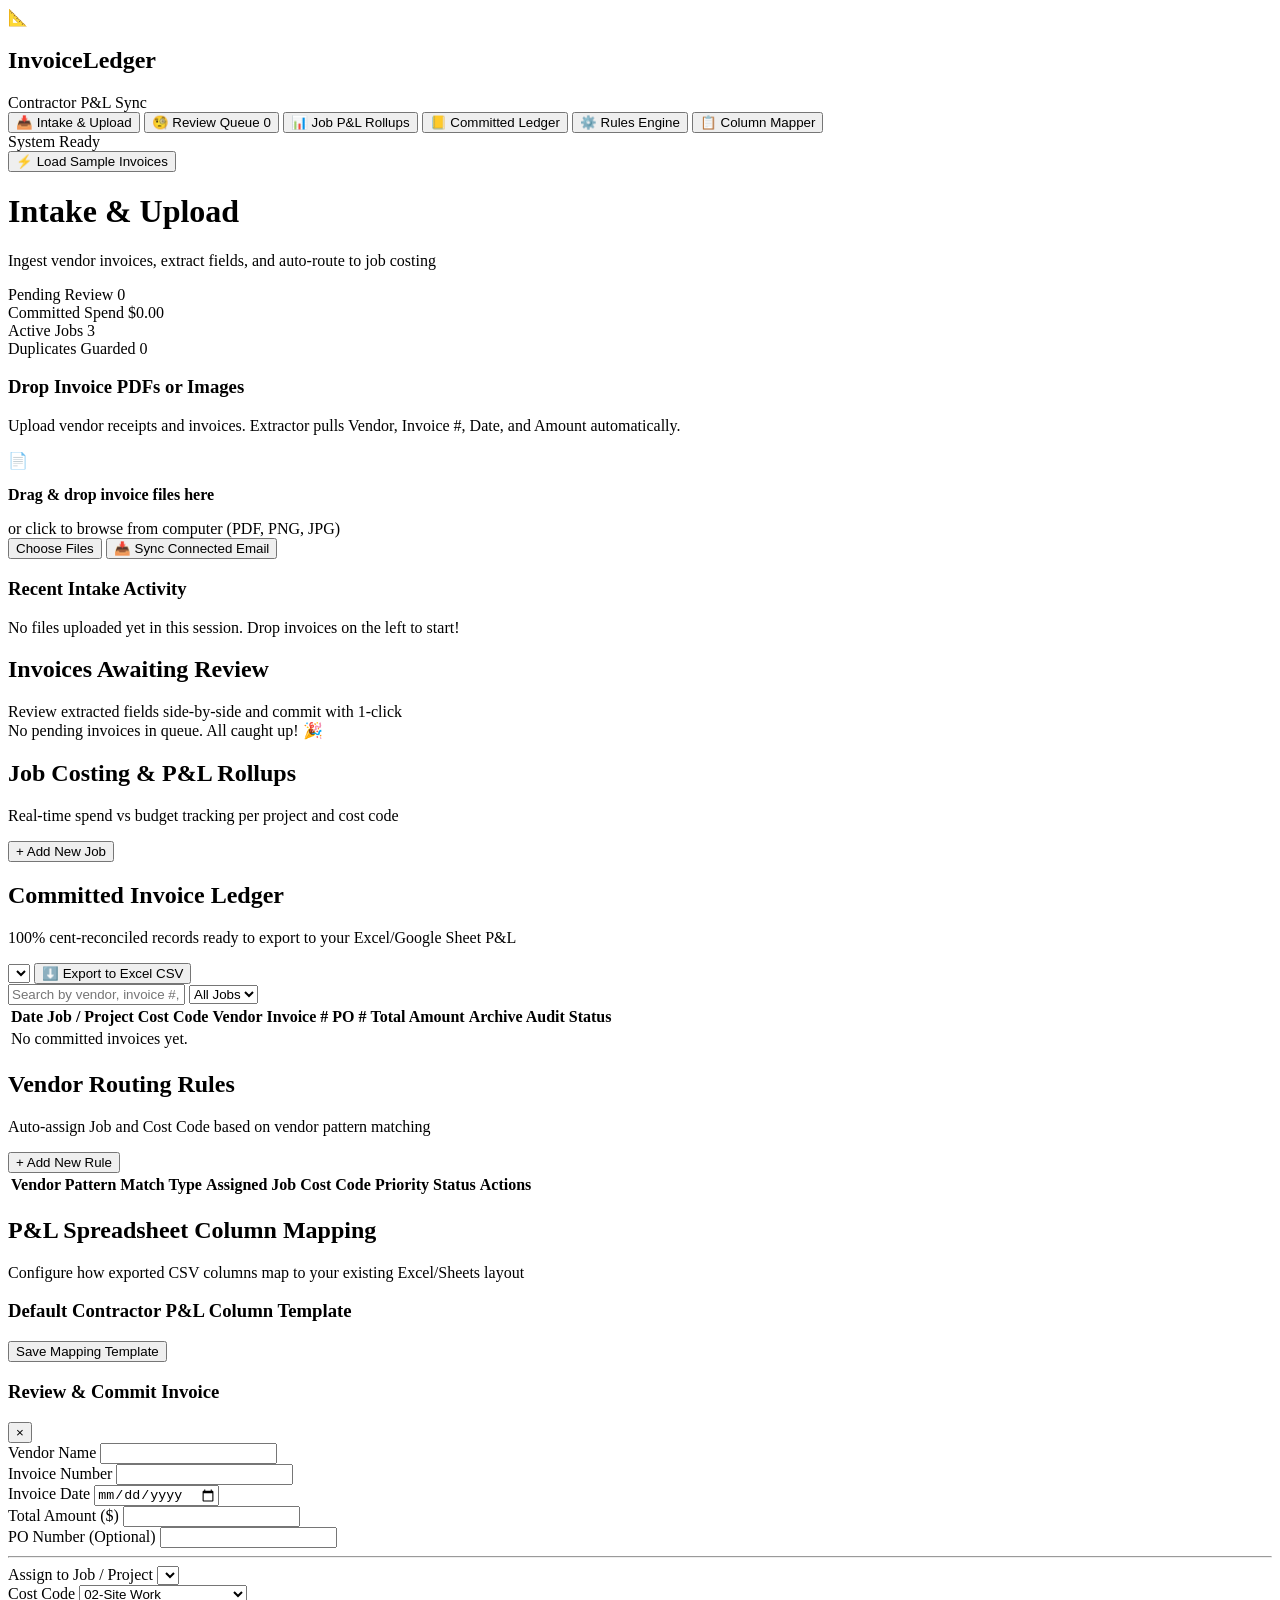
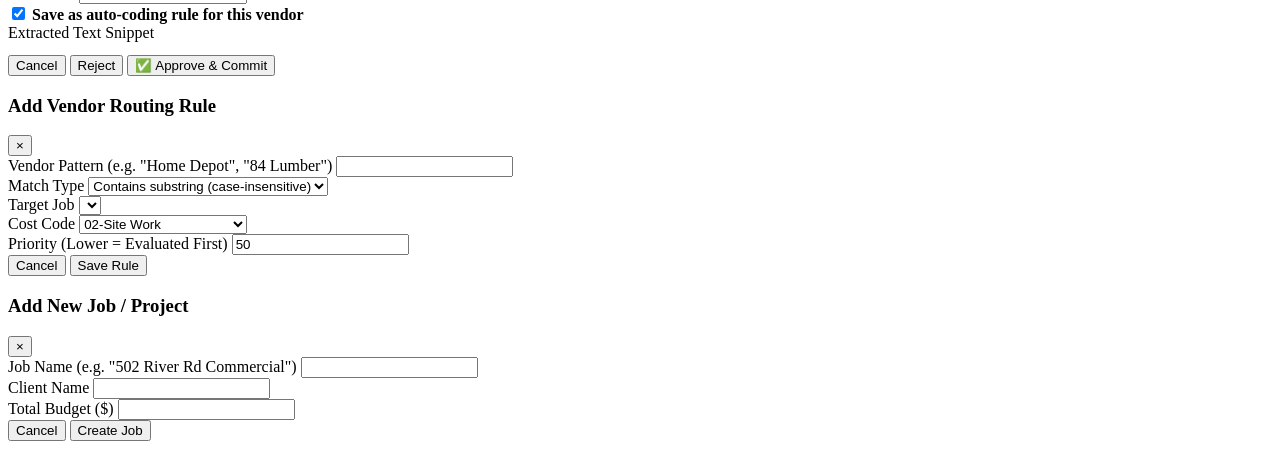
==== invoiceledger/templates/index.html @ a7b4fa6a "Implement InvoiceLedger: intake, OCR extraction, rules engine, human review, rollups, and spreadshee" ====
<!DOCTYPE html>
<html lang="en">
<head>
    <meta charset="UTF-8">
    <meta name="viewport" content="width=device-width, initial-scale=1.0">
    <title>InvoiceLedger - Automated Contractor Invoice Reconciler</title>
    <link rel="stylesheet" href="/static/style.css">
    <link rel="preconnect" href="https://fonts.googleapis.com">
    <link rel="preconnect" href="https://fonts.gstatic.com" crossorigin>
    <link href="https://fonts.googleapis.com/css2?family=Inter:wght@300;400;500;600;700&family=JetBrains+Mono:wght@400;500&display=swap" rel="stylesheet">
</head>
<body>
    <div class="app-container">
        <!-- Sidebar -->
        <aside class="sidebar">
            <div class="brand">
                <div class="brand-icon">📐</div>
                <div>
                    <h2>InvoiceLedger</h2>
                    <span class="subtext">Contractor P&L Sync</span>
                </div>
            </div>
            
            <nav class="nav-menu">
                <button class="nav-item active" data-tab="intake">
                    <span class="icon">📥</span> Intake & Upload
                </button>
                <button class="nav-item" data-tab="review">
                    <span class="icon">🧐</span> Review Queue
                    <span class="badge badge-warning" id="badge-pending">0</span>
                </button>
                <button class="nav-item" data-tab="rollups">
                    <span class="icon">📊</span> Job P&L Rollups
                </button>
                <button class="nav-item" data-tab="ledger">
                    <span class="icon">📒</span> Committed Ledger
                </button>
                <button class="nav-item" data-tab="rules">
                    <span class="icon">⚙️</span> Rules Engine
                </button>
                <button class="nav-item" data-tab="mappings">
                    <span class="icon">📋</span> Column Mapper
                </button>
            </nav>

            <div class="sidebar-footer">
                <div class="status-indicator">
                    <span class="dot live"></span> System Ready
                </div>
                <button id="btn-sync-samples" class="btn btn-sm btn-outline">⚡ Load Sample Invoices</button>
            </div>
        </aside>

        <!-- Main Content -->
        <main class="main-content">
            <!-- Header Stats -->
            <header class="top-header">
                <div class="header-title">
                    <h1 id="page-title">Intake & Upload</h1>
                    <p class="subtitle">Ingest vendor invoices, extract fields, and auto-route to job costing</p>
                </div>
                <div class="header-stats">
                    <div class="stat-card">
                        <span class="stat-label">Pending Review</span>
                        <span class="stat-val text-warning" id="stat-pending-count">0</span>
                    </div>
                    <div class="stat-card">
                        <span class="stat-label">Committed Spend</span>
                        <span class="stat-val text-success" id="stat-committed-spend">$0.00</span>
                    </div>
                    <div class="stat-card">
                        <span class="stat-label">Active Jobs</span>
                        <span class="stat-val text-primary" id="stat-active-jobs">3</span>
                    </div>
                    <div class="stat-card">
                        <span class="stat-label">Duplicates Guarded</span>
                        <span class="stat-val text-info" id="stat-duplicates-count">0</span>
                    </div>
                </div>
            </header>

            <!-- Notification Toast -->
            <div id="toast" class="toast hidden"></div>

            <!-- Tab 1: Intake & Upload -->
            <section id="tab-intake" class="tab-panel active">
                <div class="grid-2col">
                    <div class="card">
                        <h3>Drop Invoice PDFs or Images</h3>
                        <p class="muted">Upload vendor receipts and invoices. Extractor pulls Vendor, Invoice #, Date, and Amount automatically.</p>
                        
                        <div id="dropzone" class="dropzone">
                            <div class="dropzone-content">
                                <div class="drop-icon">📄</div>
                                <p><strong>Drag & drop invoice files here</strong></p>
                                <span>or click to browse from computer (PDF, PNG, JPG)</span>
                                <input type="file" id="file-input" multiple accept=".pdf,.png,.jpg,.jpeg,.txt" style="display:none;">
                            </div>
                        </div>

                        <div class="actions-row mt-4">
                            <button id="btn-browse" class="btn btn-primary">Choose Files</button>
                            <button id="btn-email-sync" class="btn btn-secondary">📥 Sync Connected Email</button>
                        </div>
                    </div>

                    <div class="card">
                        <h3>Recent Intake Activity</h3>
                        <div id="intake-log" class="intake-log-container">
                            <div class="empty-state">No files uploaded yet in this session. Drop invoices on the left to start!</div>
                        </div>
                    </div>
                </div>
            </section>

            <!-- Tab 2: Review Queue -->
            <section id="tab-review" class="tab-panel">
                <div class="section-toolbar">
                    <h2>Invoices Awaiting Review</h2>
                    <span class="muted">Review extracted fields side-by-side and commit with 1-click</span>
                </div>

                <div id="review-cards-container" class="review-grid">
                    <div class="empty-state">No pending invoices in queue. All caught up! 🎉</div>
                </div>
            </section>

            <!-- Tab 3: Job P&L Rollups -->
            <section id="tab-rollups" class="tab-panel">
                <div class="section-toolbar">
                    <div>
                        <h2>Job Costing & P&L Rollups</h2>
                        <p class="muted">Real-time spend vs budget tracking per project and cost code</p>
                    </div>
                    <button id="btn-new-job" class="btn btn-outline">+ Add New Job</button>
                </div>

                <div id="jobs-container" class="jobs-grid">
                    <!-- Dynamic Job Cards -->
                </div>
            </section>

            <!-- Tab 4: Committed Ledger -->
            <section id="tab-ledger" class="tab-panel">
                <div class="section-toolbar">
                    <div>
                        <h2>Committed Invoice Ledger</h2>
                        <p class="muted">100% cent-reconciled records ready to export to your Excel/Google Sheet P&L</p>
                    </div>
                    <div class="btn-group">
                        <select id="export-template-select" class="form-control" style="width: auto; display: inline-block;">
                            <!-- Templates options -->
                        </select>
                        <button id="btn-export-csv" class="btn btn-success">⬇️ Export to Excel CSV</button>
                    </div>
                </div>

                <div class="table-card">
                    <div class="table-filters">
                        <input type="text" id="ledger-search" placeholder="Search by vendor, invoice #, PO..." class="form-control" style="max-width: 300px;">
                        <select id="ledger-job-filter" class="form-control" style="max-width: 250px;">
                            <option value="">All Jobs</option>
                        </select>
                    </div>

                    <div class="table-responsive">
                        <table class="data-table">
                            <thead>
                                <tr>
                                    <th>Date</th>
                                    <th>Job / Project</th>
                                    <th>Cost Code</th>
                                    <th>Vendor</th>
                                    <th>Invoice #</th>
                                    <th>PO #</th>
                                    <th class="text-right">Total Amount</th>
                                    <th>Archive Audit</th>
                                    <th>Status</th>
                                </tr>
                            </thead>
                            <tbody id="ledger-table-body">
                                <tr><td colspan="9" class="text-center muted">No committed invoices yet.</td></tr>
                            </tbody>
                        </table>
                    </div>
                </div>
            </section>

            <!-- Tab 5: Rules Engine -->
            <section id="tab-rules" class="tab-panel">
                <div class="section-toolbar">
                    <div>
                        <h2>Vendor Routing Rules</h2>
                        <p class="muted">Auto-assign Job and Cost Code based on vendor pattern matching</p>
                    </div>
                    <button id="btn-add-rule-modal" class="btn btn-primary">+ Add New Rule</button>
                </div>

                <div class="table-card">
                    <table class="data-table">
                        <thead>
                            <tr>
                                <th>Vendor Pattern</th>
                                <th>Match Type</th>
                                <th>Assigned Job</th>
                                <th>Cost Code</th>
                                <th>Priority</th>
                                <th>Status</th>
                                <th>Actions</th>
                            </tr>
                        </thead>
                        <tbody id="rules-table-body">
                            <!-- Dynamic Rules -->
                        </tbody>
                    </table>
                </div>
            </section>

            <!-- Tab 6: Column Mapper -->
            <section id="tab-mappings" class="tab-panel">
                <div class="section-toolbar">
                    <div>
                        <h2>P&L Spreadsheet Column Mapping</h2>
                        <p class="muted">Configure how exported CSV columns map to your existing Excel/Sheets layout</p>
                    </div>
                </div>

                <div class="card" style="max-width: 700px;">
                    <h3>Default Contractor P&L Column Template</h3>
                    <div id="mapping-fields-container" class="mt-4">
                        <!-- Dynamic Mapping Inputs -->
                    </div>
                    <div class="actions-row mt-4">
                        <button id="btn-save-mapping" class="btn btn-primary">Save Mapping Template</button>
                    </div>
                </div>
            </section>
        </main>
    </div>

    <!-- Review / Edit Modal -->
    <div id="edit-modal" class="modal hidden">
        <div class="modal-backdrop"></div>
        <div class="modal-dialog">
            <div class="modal-header">
                <h3>Review & Commit Invoice</h3>
                <button class="modal-close">&times;</button>
            </div>
            <div class="modal-body">
                <form id="review-form">
                    <input type="hidden" id="modal-inv-id">
                    
                    <div class="form-row">
                        <div class="form-group">
                            <label>Vendor Name</label>
                            <input type="text" id="modal-vendor" class="form-control" required>
                        </div>
                        <div class="form-group">
                            <label>Invoice Number</label>
                            <input type="text" id="modal-inv-num" class="form-control" required>
                        </div>
                    </div>

                    <div class="form-row">
                        <div class="form-group">
                            <label>Invoice Date</label>
                            <input type="date" id="modal-date" class="form-control" required>
                        </div>
                        <div class="form-group">
                            <label>Total Amount ($)</label>
                            <input type="number" step="0.01" id="modal-amount" class="form-control" required>
                        </div>
                    </div>

                    <div class="form-row">
                        <div class="form-group">
                            <label>PO Number (Optional)</label>
                            <input type="text" id="modal-po" class="form-control">
                        </div>
                    </div>

                    <hr class="divider">

                    <div class="form-row">
                        <div class="form-group">
                            <label>Assign to Job / Project</label>
                            <select id="modal-job" class="form-control" required>
                                <!-- Dynamic Job Options -->
                            </select>
                        </div>
                        <div class="form-group">
                            <label>Cost Code</label>
                            <select id="modal-cost-code" class="form-control" required>
                                <option value="02-Site Work">02-Site Work</option>
                                <option value="03-Concrete">03-Concrete</option>
                                <option value="06-Framing">06-Framing</option>
                                <option value="07-Roofing">07-Roofing</option>
                                <option value="08-Doors & Windows">08-Doors & Windows</option>
                                <option value="09-Finishes">09-Finishes</option>
                                <option value="15-Mechanical/Plumbing">15-Mechanical/Plumbing</option>
                                <option value="16-Electrical">16-Electrical</option>
                                <option value="99-General Conditions">99-General Conditions</option>
                            </select>
                        </div>
                    </div>

                    <div class="checkbox-group mt-2">
                        <label>
                            <input type="checkbox" id="modal-save-rule" checked>
                            <strong>Save as auto-coding rule for this vendor</strong>
                        </label>
                    </div>

                    <div class="raw-preview-box mt-3">
                        <label>Extracted Text Snippet</label>
                        <pre id="modal-raw-text"></pre>
                    </div>

                    <div class="modal-footer">
                        <button type="button" class="btn btn-secondary modal-close">Cancel</button>
                        <button type="button" id="btn-modal-reject" class="btn btn-danger">Reject</button>
                        <button type="submit" class="btn btn-success">✅ Approve & Commit</button>
                    </div>
                </form>
            </div>
        </div>
    </div>

    <!-- New Rule Modal -->
    <div id="rule-modal" class="modal hidden">
        <div class="modal-backdrop"></div>
        <div class="modal-dialog">
            <div class="modal-header">
                <h3>Add Vendor Routing Rule</h3>
                <button class="modal-close">&times;</button>
            </div>
            <div class="modal-body">
                <form id="rule-form">
                    <div class="form-group">
                        <label>Vendor Pattern (e.g. "Home Depot", "84 Lumber")</label>
                        <input type="text" id="rule-pattern" class="form-control" required>
                    </div>
                    <div class="form-group">
                        <label>Match Type</label>
                        <select id="rule-match-type" class="form-control">
                            <option value="contains">Contains substring (case-insensitive)</option>
                            <option value="exact">Exact match</option>
                            <option value="regex">Regular Expression</option>
                        </select>
                    </div>
                    <div class="form-group">
                        <label>Target Job</label>
                        <select id="rule-job" class="form-control" required>
                            <!-- Dynamic Jobs -->
                        </select>
                    </div>
                    <div class="form-group">
                        <label>Cost Code</label>
                        <select id="rule-cost-code" class="form-control" required>
                            <option value="02-Site Work">02-Site Work</option>
                            <option value="03-Concrete">03-Concrete</option>
                            <option value="06-Framing">06-Framing</option>
                            <option value="07-Roofing">07-Roofing</option>
                            <option value="08-Doors & Windows">08-Doors & Windows</option>
                            <option value="09-Finishes">09-Finishes</option>
                            <option value="15-Mechanical/Plumbing">15-Mechanical/Plumbing</option>
                            <option value="16-Electrical">16-Electrical</option>
                            <option value="99-General Conditions">99-General Conditions</option>
                        </select>
                    </div>
                    <div class="form-group">
                        <label>Priority (Lower = Evaluated First)</label>
                        <input type="number" id="rule-priority" class="form-control" value="50">
                    </div>
                    <div class="modal-footer">
                        <button type="button" class="btn btn-secondary modal-close">Cancel</button>
                        <button type="submit" class="btn btn-primary">Save Rule</button>
                    </div>
                </form>
            </div>
        </div>
    </div>

    <!-- New Job Modal -->
    <div id="job-modal" class="modal hidden">
        <div class="modal-backdrop"></div>
        <div class="modal-dialog">
            <div class="modal-header">
                <h3>Add New Job / Project</h3>
                <button class="modal-close">&times;</button>
            </div>
            <div class="modal-body">
                <form id="job-form">
                    <div class="form-group">
                        <label>Job Name (e.g. "502 River Rd Commercial")</label>
                        <input type="text" id="job-name" class="form-control" required>
                    </div>
                    <div class="form-group">
                        <label>Client Name</label>
                        <input type="text" id="job-client" class="form-control">
                    </div>
                    <div class="form-group">
                        <label>Total Budget ($)</label>
                        <input type="number" step="100" id="job-budget" class="form-control" required>
                    </div>
                    <div class="modal-footer">
                        <button type="button" class="btn btn-secondary modal-close">Cancel</button>
                        <button type="submit" class="btn btn-primary">Create Job</button>
                    </div>
                </form>
            </div>
        </div>
    </div>

    <script src="/static/app.js"></script>
</body>
</html>
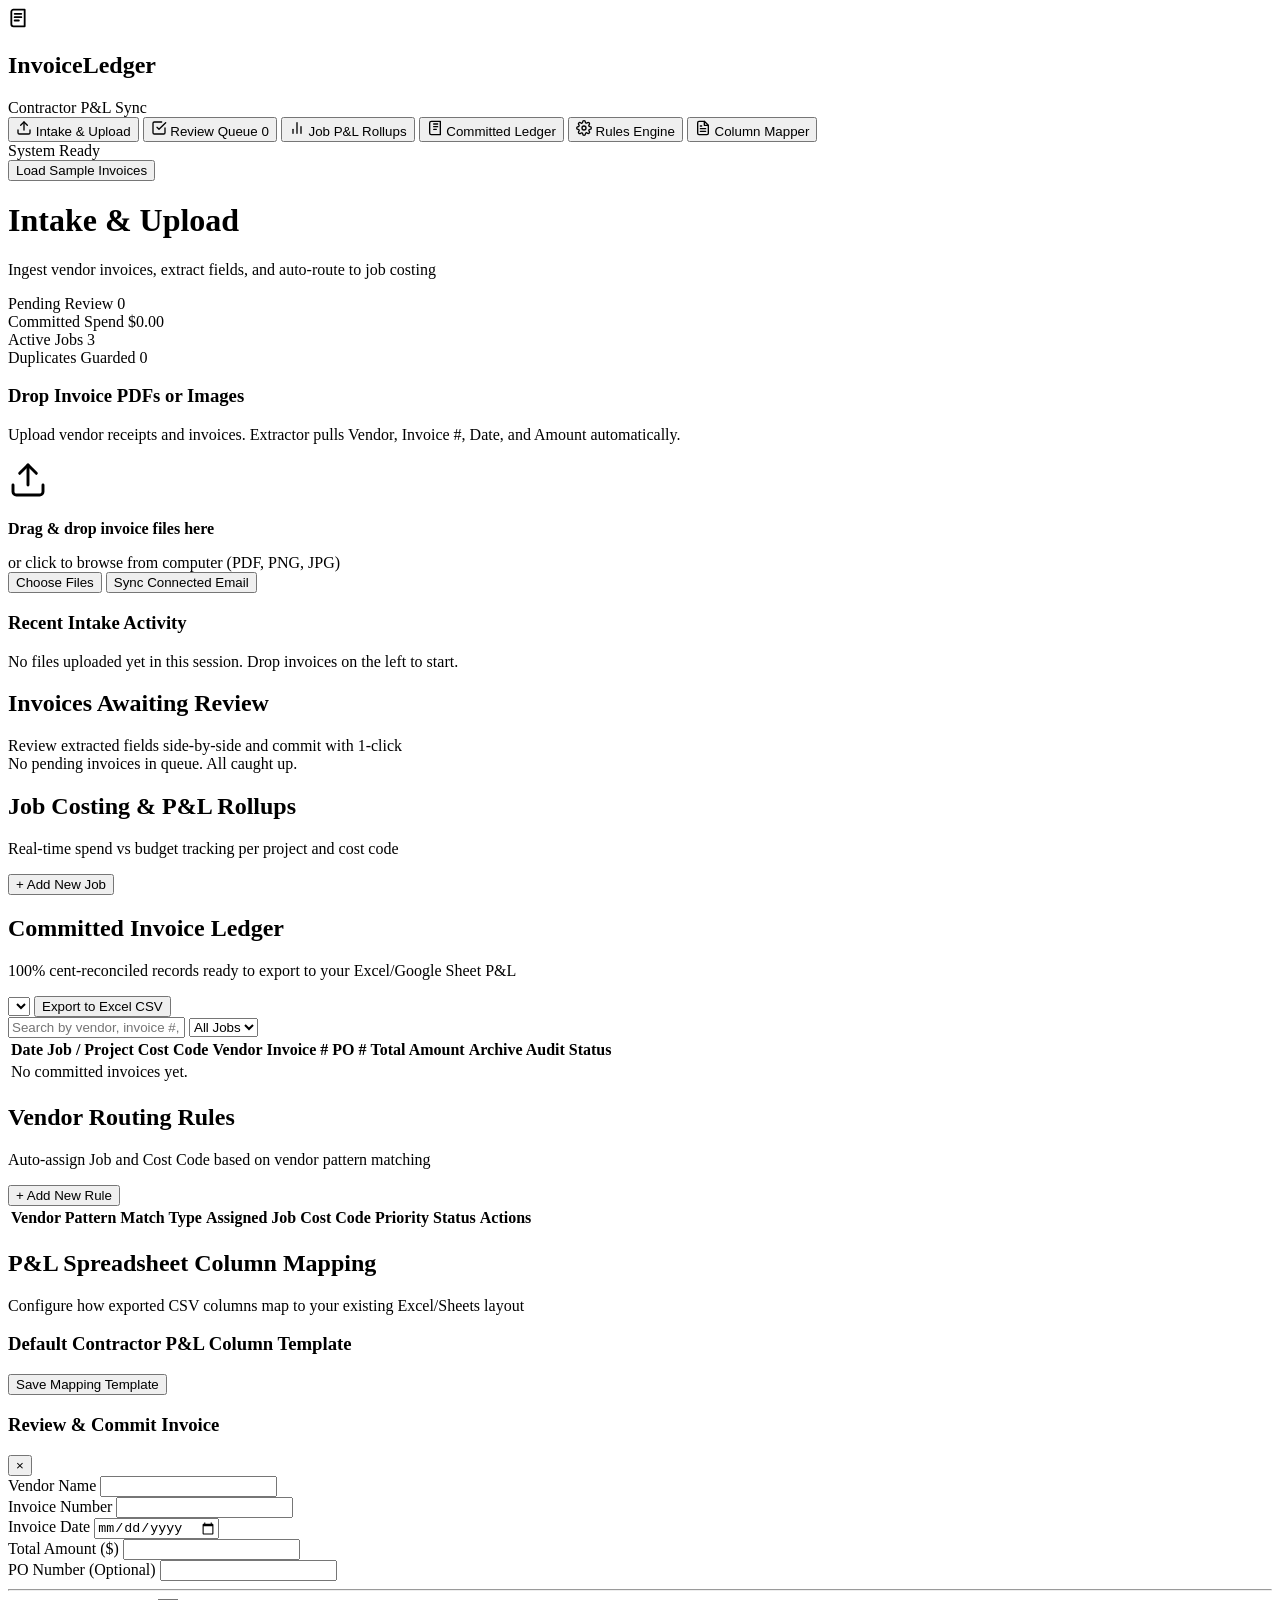
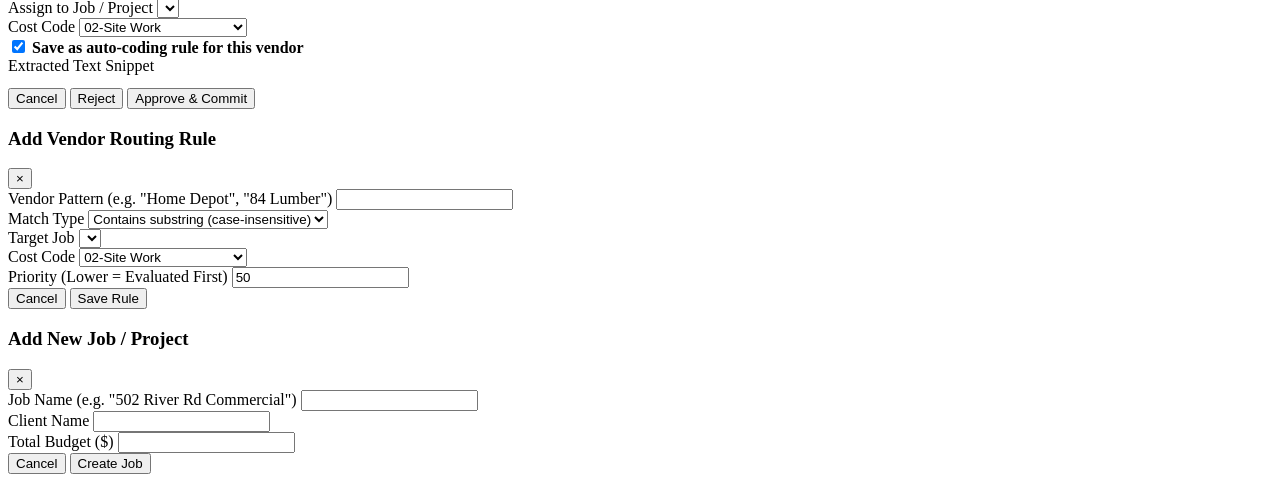
==== commit b2aa00a7: "Round 9: light editorial dashboard redesign (Space Grotesk/IBM Plex, forest-green, no AI-slop palett" ====
--- a/invoiceledger/templates/index.html
+++ b/invoiceledger/templates/index.html
@@ -3,43 +3,56 @@
 <head>
     <meta charset="UTF-8">
     <meta name="viewport" content="width=device-width, initial-scale=1.0">
-    <title>InvoiceLedger - Automated Contractor Invoice Reconciler</title>
+    <title>InvoiceLedger - Contractor Invoice Reconciler & Job P&L Sync</title>
     <link rel="stylesheet" href="/static/style.css">
     <link rel="preconnect" href="https://fonts.googleapis.com">
     <link rel="preconnect" href="https://fonts.gstatic.com" crossorigin>
-    <link href="https://fonts.googleapis.com/css2?family=Inter:wght@300;400;500;600;700&family=JetBrains+Mono:wght@400;500&display=swap" rel="stylesheet">
+    <link href="https://fonts.googleapis.com/css2?family=IBM+Plex+Mono:wght@400;500;600&family=IBM+Plex+Sans:wght@400;500;600;700&family=Space+Grotesk:wght@500;600;700&display=swap" rel="stylesheet">
 </head>
 <body>
     <div class="app-container">
         <!-- Sidebar -->
         <aside class="sidebar">
             <div class="brand">
-                <div class="brand-icon">📐</div>
-                <div>
-                    <h2>InvoiceLedger</h2>
+                <div class="brand-mark">
+                    <svg width="20" height="20" viewBox="0 0 24 24" fill="none" stroke="currentColor" stroke-width="2.2" stroke-linecap="round" stroke-linejoin="round">
+                        <path d="M4 19.5v-15A2.5 2.5 0 0 1 6.5 2H20v20H6.5a2.5 2.5 0 0 1-2.5-2.5Z"/>
+                        <path d="M8 7h8"/>
+                        <path d="M8 11h8"/>
+                        <path d="M8 15h5"/>
+                    </svg>
+                </div>
+                <div class="brand-text">
+                    <h2 class="brand-title">InvoiceLedger</h2>
                     <span class="subtext">Contractor P&L Sync</span>
                 </div>
             </div>
             
             <nav class="nav-menu">
                 <button class="nav-item active" data-tab="intake">
-                    <span class="icon">📥</span> Intake & Upload
+                    <svg class="nav-icon" width="16" height="16" viewBox="0 0 24 24" fill="none" stroke="currentColor" stroke-width="2" stroke-linecap="round" stroke-linejoin="round"><path d="M21 15v4a2 2 0 0 1-2 2H5a2 2 0 0 1-2-2v-4"/><polyline points="17 8 12 3 7 8"/><line x1="12" y1="3" x2="12" y2="15"/></svg>
+                    <span>Intake & Upload</span>
                 </button>
                 <button class="nav-item" data-tab="review">
-                    <span class="icon">🧐</span> Review Queue
+                    <svg class="nav-icon" width="16" height="16" viewBox="0 0 24 24" fill="none" stroke="currentColor" stroke-width="2" stroke-linecap="round" stroke-linejoin="round"><path d="M9 11l3 3L22 4"/><path d="M21 12v7a2 2 0 0 1-2 2H5a2 2 0 0 1-2-2V5a2 2 0 0 1 2-2h11"/></svg>
+                    <span>Review Queue</span>
                     <span class="badge badge-warning" id="badge-pending">0</span>
                 </button>
                 <button class="nav-item" data-tab="rollups">
-                    <span class="icon">📊</span> Job P&L Rollups
+                    <svg class="nav-icon" width="16" height="16" viewBox="0 0 24 24" fill="none" stroke="currentColor" stroke-width="2" stroke-linecap="round" stroke-linejoin="round"><line x1="18" y1="20" x2="18" y2="10"/><line x1="12" y1="20" x2="12" y2="4"/><line x1="6" y1="20" x2="6" y2="14"/></svg>
+                    <span>Job P&L Rollups</span>
                 </button>
                 <button class="nav-item" data-tab="ledger">
-                    <span class="icon">📒</span> Committed Ledger
+                    <svg class="nav-icon" width="16" height="16" viewBox="0 0 24 24" fill="none" stroke="currentColor" stroke-width="2" stroke-linecap="round" stroke-linejoin="round"><path d="M4 19.5v-15A2.5 2.5 0 0 1 6.5 2H20v20H6.5a2.5 2.5 0 0 1-2.5-2.5Z"/><line x1="10" y1="6" x2="16" y2="6"/><line x1="10" y1="10" x2="16" y2="10"/><line x1="10" y1="14" x2="14" y2="14"/></svg>
+                    <span>Committed Ledger</span>
                 </button>
                 <button class="nav-item" data-tab="rules">
-                    <span class="icon">⚙️</span> Rules Engine
+                    <svg class="nav-icon" width="16" height="16" viewBox="0 0 24 24" fill="none" stroke="currentColor" stroke-width="2" stroke-linecap="round" stroke-linejoin="round"><circle cx="12" cy="12" r="3"/><path d="M19.4 15a1.65 1.65 0 0 0 .33 1.82l.06.06a2 2 0 0 1 0 2.83 2 2 0 0 1-2.83 0l-.06-.06a1.65 1.65 0 0 0-1.82-.33 1.65 1.65 0 0 0-1 1.51V21a2 2 0 0 1-2 2 2 2 0 0 1-2-2v-.09A1.65 1.65 0 0 0 9 19.4a1.65 1.65 0 0 0-1.82.33l-.06.06a2 2 0 0 1-2.83 0 2 2 0 0 1 0-2.83l.06-.06a1.65 1.65 0 0 0 .33-1.82 1.65 1.65 0 0 0-1.51-1H3a2 2 0 0 1-2-2 2 2 0 0 1 2-2h.09A1.65 1.65 0 0 0 4.6 9a1.65 1.65 0 0 0-.33-1.82l-.06-.06a2 2 0 0 1 0-2.83 2 2 0 0 1 2.83 0l.06.06a1.65 1.65 0 0 0 1.82.33H9a1.65 1.65 0 0 0 1-1.51V3a2 2 0 0 1 2-2 2 2 0 0 1 2 2v.09a1.65 1.65 0 0 0 1 1.51 1.65 1.65 0 0 0 1.82-.33l.06-.06a2 2 0 0 1 2.83 0 2 2 0 0 1 0 2.83l-.06.06a1.65 1.65 0 0 0-.33 1.82V9a1.65 1.65 0 0 0 1.51 1H21a2 2 0 0 1 2 2 2 2 0 0 1-2 2h-.09a1.65 1.65 0 0 0-1.51 1z"/></svg>
+                    <span>Rules Engine</span>
                 </button>
                 <button class="nav-item" data-tab="mappings">
-                    <span class="icon">📋</span> Column Mapper
+                    <svg class="nav-icon" width="16" height="16" viewBox="0 0 24 24" fill="none" stroke="currentColor" stroke-width="2" stroke-linecap="round" stroke-linejoin="round"><path d="M14 2H6a2 2 0 0 0-2 2v16a2 2 0 0 0 2 2h12a2 2 0 0 0 2-2V8z"/><polyline points="14 2 14 8 20 8"/><line x1="16" y1="13" x2="8" y2="13"/><line x1="16" y1="17" x2="8" y2="17"/><polyline points="10 9 9 9 8 9"/></svg>
+                    <span>Column Mapper</span>
                 </button>
             </nav>
 
@@ -47,7 +60,7 @@
                 <div class="status-indicator">
                     <span class="dot live"></span> System Ready
                 </div>
-                <button id="btn-sync-samples" class="btn btn-sm btn-outline">⚡ Load Sample Invoices</button>
+                <button id="btn-sync-samples" class="btn btn-sm btn-outline">Load Sample Invoices</button>
             </div>
         </aside>
 
@@ -91,23 +104,25 @@
                         
                         <div id="dropzone" class="dropzone">
                             <div class="dropzone-content">
-                                <div class="drop-icon">📄</div>
+                                <div class="drop-icon">
+                                    <svg width="40" height="40" viewBox="0 0 24 24" fill="none" stroke="currentColor" stroke-width="1.75" stroke-linecap="round" stroke-linejoin="round"><path d="M21 15v4a2 2 0 0 1-2 2H5a2 2 0 0 1-2-2v-4"/><polyline points="17 8 12 3 7 8"/><line x1="12" y1="3" x2="12" y2="15"/></svg>
+                                </div>
                                 <p><strong>Drag & drop invoice files here</strong></p>
-                                <span>or click to browse from computer (PDF, PNG, JPG)</span>
+                                <span class="drop-hint">or click to browse from computer (PDF, PNG, JPG)</span>
                                 <input type="file" id="file-input" multiple accept=".pdf,.png,.jpg,.jpeg,.txt" style="display:none;">
                             </div>
                         </div>
 
                         <div class="actions-row mt-4">
                             <button id="btn-browse" class="btn btn-primary">Choose Files</button>
-                            <button id="btn-email-sync" class="btn btn-secondary">📥 Sync Connected Email</button>
+                            <button id="btn-email-sync" class="btn btn-secondary">Sync Connected Email</button>
                         </div>
                     </div>
 
                     <div class="card">
                         <h3>Recent Intake Activity</h3>
                         <div id="intake-log" class="intake-log-container">
-                            <div class="empty-state">No files uploaded yet in this session. Drop invoices on the left to start!</div>
+                            <div class="empty-state">No files uploaded yet in this session. Drop invoices on the left to start.</div>
                         </div>
                     </div>
                 </div>
@@ -121,7 +136,7 @@
                 </div>
 
                 <div id="review-cards-container" class="review-grid">
-                    <div class="empty-state">No pending invoices in queue. All caught up! 🎉</div>
+                    <div class="empty-state">No pending invoices in queue. All caught up.</div>
                 </div>
             </section>
 
@@ -151,7 +166,7 @@
                         <select id="export-template-select" class="form-control" style="width: auto; display: inline-block;">
                             <!-- Templates options -->
                         </select>
-                        <button id="btn-export-csv" class="btn btn-success">⬇️ Export to Excel CSV</button>
+                        <button id="btn-export-csv" class="btn btn-success">Export to Excel CSV</button>
                     </div>
                 </div>
 
@@ -319,7 +334,7 @@
                     <div class="modal-footer">
                         <button type="button" class="btn btn-secondary modal-close">Cancel</button>
                         <button type="button" id="btn-modal-reject" class="btn btn-danger">Reject</button>
-                        <button type="submit" class="btn btn-success">✅ Approve & Commit</button>
+                        <button type="submit" class="btn btn-success">Approve & Commit</button>
                     </div>
                 </form>
             </div>
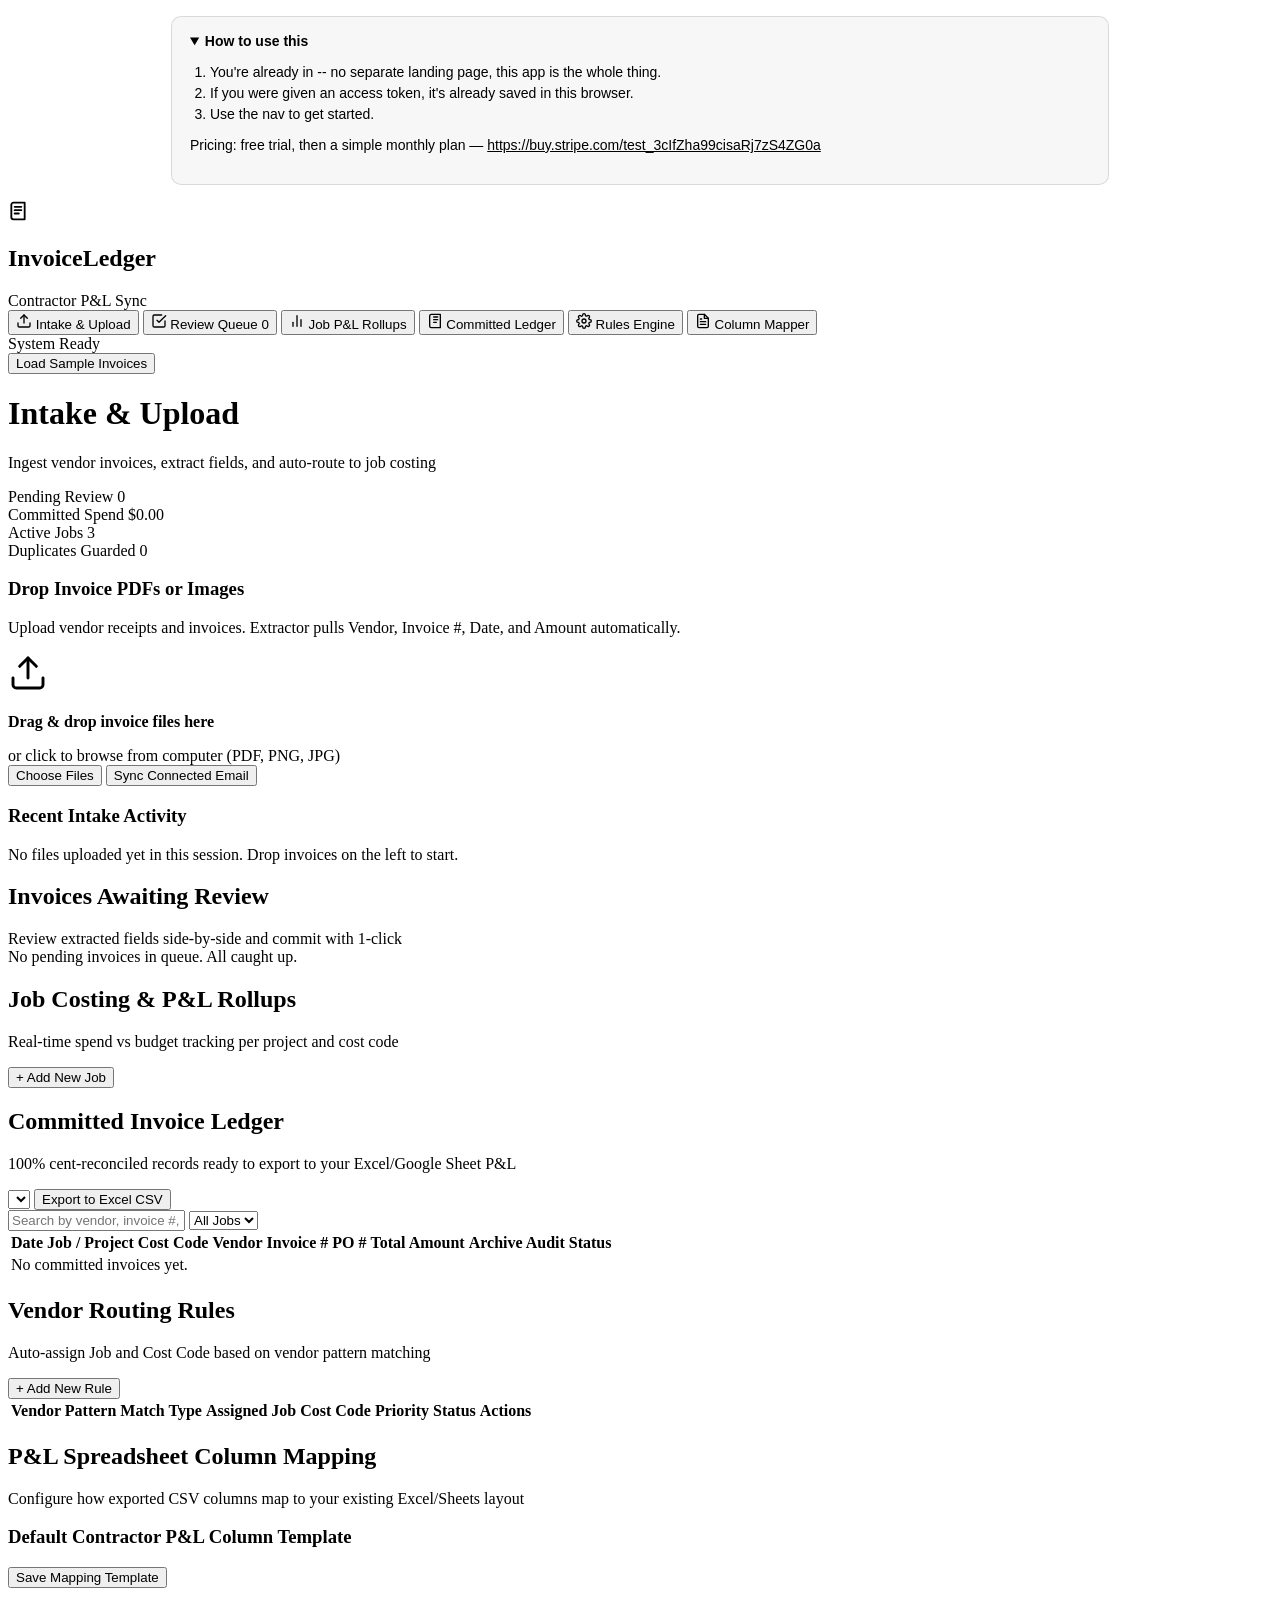
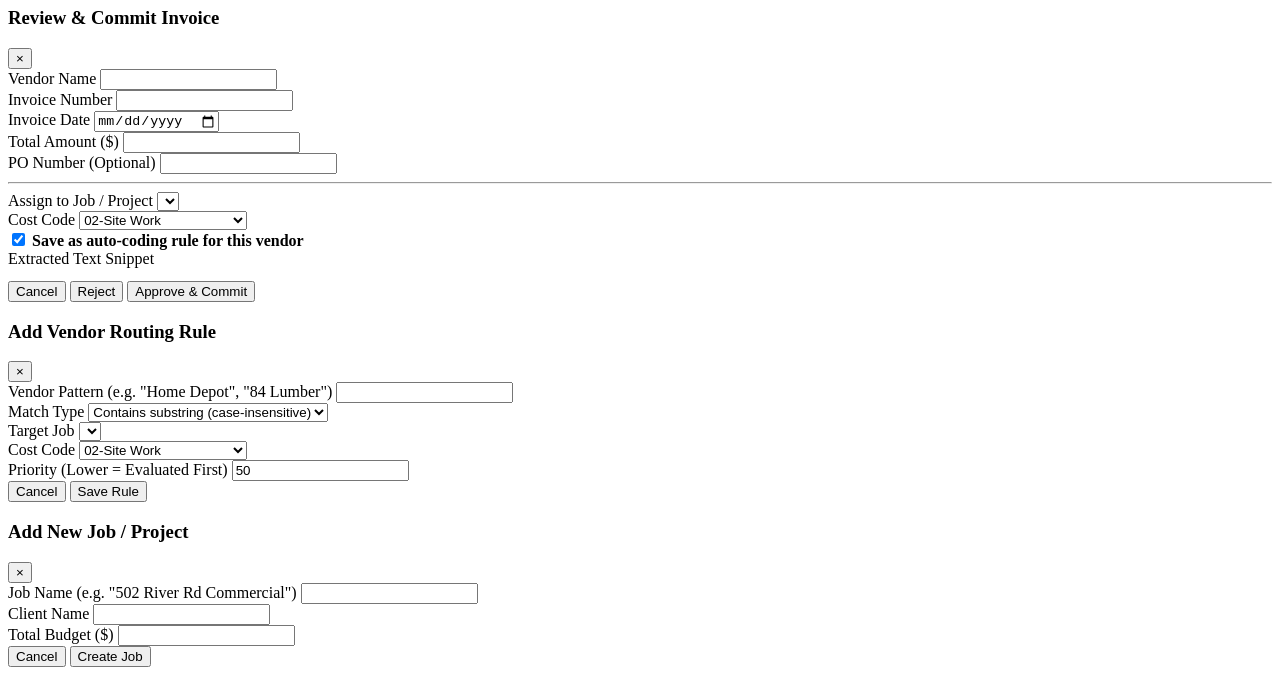
==== commit 69646486: "Merge landing page into the app: add on-page instructions, drop the separate static landing page" ====
--- a/invoiceledger/templates/index.html
+++ b/invoiceledger/templates/index.html
@@ -10,6 +10,17 @@
     <link href="https://fonts.googleapis.com/css2?family=IBM+Plex+Mono:wght@400;500;600&family=IBM+Plex+Sans:wght@400;500;600;700&family=Space+Grotesk:wght@500;600;700&display=swap" rel="stylesheet">
 </head>
 <body>
+
+<style id="fos-instructions-style">
+#fos-instructions{max-width:900px;margin:16px auto;padding:14px 18px;
+  border:1px solid rgba(0,0,0,.12);border-radius:10px;background:rgba(120,120,120,.06);
+  font:14px/1.5 -apple-system,BlinkMacSystemFont,"Segoe UI",sans-serif;color:inherit}
+#fos-instructions summary{cursor:pointer;font-weight:600}
+#fos-instructions ol{margin:10px 0 0 20px;padding:0}
+#fos-instructions a{color:inherit;text-decoration:underline}
+</style>
+<details id="fos-instructions" open><summary>How to use this</summary><ol><li>You're already in -- no separate landing page, this app is the whole thing.</li><li>If you were given an access token, it's already saved in this browser.</li><li>Use the nav to get started.</li></ol><p style='margin-top:10px'>Pricing: free trial, then a simple monthly plan &mdash; <a href='https://buy.stripe.com/test_3cIfZha99cisaRj7zS4ZG0a'>https://buy.stripe.com/test_3cIfZha99cisaRj7zS4ZG0a</a></p></details>
+
     <div class="app-container">
         <!-- Sidebar -->
         <aside class="sidebar">
